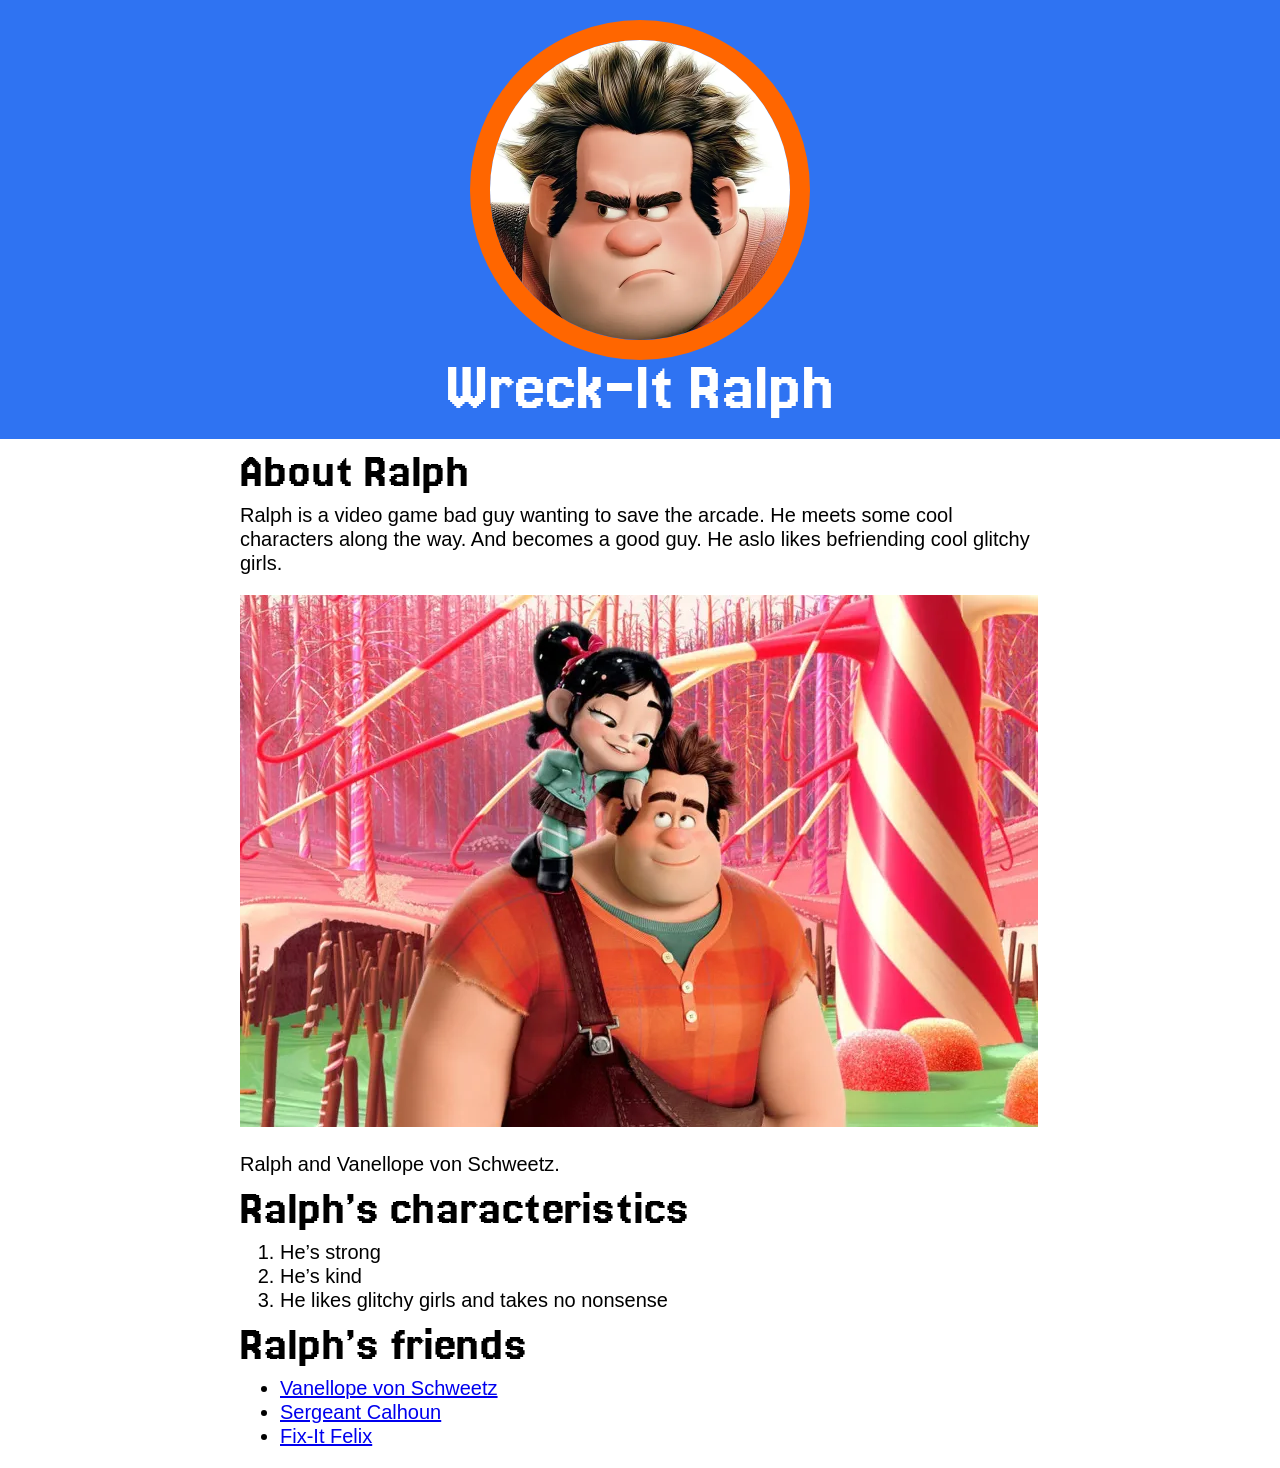
==== index.html @ cbac67f4 "Update index.html" ====
<!doctype html>
<html lang="en">
  <head>
    <meta charset="UTF-8" />
    <meta name="viewport" content="width=device-width, initial-scale=1.0" />
    <title>Wreck-It Ralph</title>
    <link rel="icon" href="./img/ralph-icon.jpeg" />
    <link rel="stylesheet" href="./css/style.css?v=2" />
  </head>
  <body>
    <!-- header -->
    <header>
      <img
        src="./img/ralph-pfp.webp"
        alt="Wreck-It Ralph&#39;s profile picture"
      />
      <h1>Wreck-It Ralph</h1>
    </header>

    <!--main-->
    <main>
      <h2>About Ralph</h2>
      <p>
        Ralph is a video game bad guy wanting to save the arcade. He meets some
        cool characters along the way. And becomes a good guy. He aslo likes
        befriending cool glitchy girls.
      </p>
      <img src="./img/ralph-about.webp" alt="About Ralph" />
      <p class="caption">Ralph and Vanellope von Schweetz.</p>
      <h2>Ralph&rsquo;s characteristics</h2>
      <ol>
        <li>He&rsquo;s strong</li>
        <li>He&rsquo;s kind</li>
        <li>He likes glitchy girls and takes no nonsense</li>
      </ol>
      <h2>Ralph&rsquo;s friends</h2>
      <ul>
        <li>
          <a
            href="https://disney.fandom.com/wiki/Vanellope_von_Schweetz"
            target="_blank"
            >Vanellope von Schweetz</a
          >
        </li>
        <li>
          <a
            href="https://disney.fandom.com/wiki/Sergeant_Calhoun"
            target="_blank"
            >Sergeant Calhoun</a
          >
        </li>
        <li>
          <a
            href="https://disney.fandom.com/wiki/Fix-It_Felix_Jr."
            target="_blank"
            >Fix-It Felix</a
          >
        </li>
      </ul>
    </main>

    <!--footer-->
    <footer></footer>
  </body>
</html>
---- css/style.css ----
@import url("https://fonts.googleapis.com/css2?family=Jersey+20&display=swap");

body {
  font-family: Arial, Helvetica, sans-serif;
  font-size: 20px;
  line-height: 24px;
}

html,
body {
  margin: 0;
  padding: 0;
}

header {
  text-align: center;
  background-color: rgb(47, 115, 242);
  padding: 20px;
}

header img {
  width: 300px;
  height: 300px;
  border: 20px solid rgb(255, 102, 0);
  border-radius: 50%;
}

h1 {
  font-family: "Jersey 20", sans-serif;
  font-weight: 400;
  font-style: normal;
  font-size: 70px;
  margin: 10px 0 20px 0;
  color: white;
}

h2 {
  font-family: "Jersey 20", sans-serif;
  font-weight: 400;
  font-style: normal;
  font-size: 50px;
  margin: 20px 0;
}
main {
  width: 800px;
  margin: 0 auto;
}

main img {
  max-width: 100%;
}
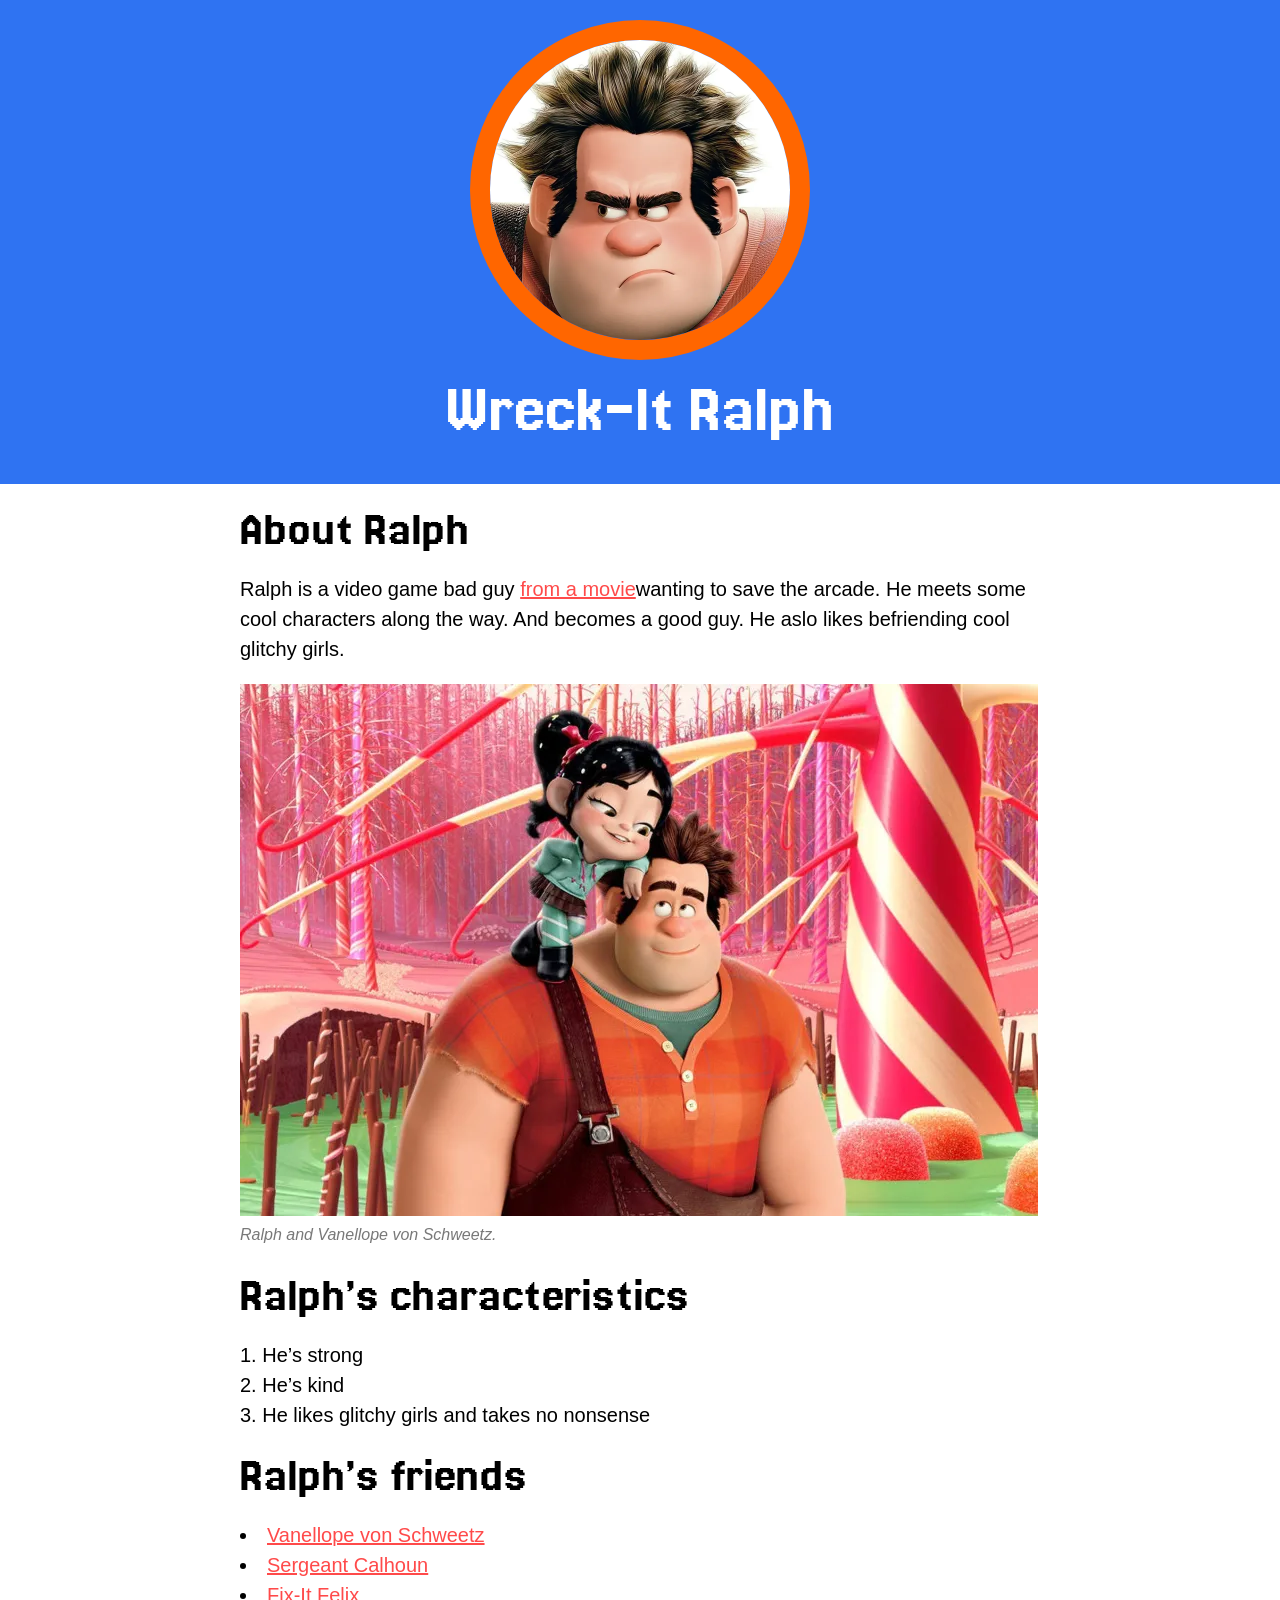
==== commit 7bc1b06d: "Update index.html" ====
--- a/index.html
+++ b/index.html
@@ -21,9 +21,12 @@
     <main>
       <h2>About Ralph</h2>
       <p>
-        Ralph is a video game bad guy wanting to save the arcade. He meets some
-        cool characters along the way. And becomes a good guy. He aslo likes
-        befriending cool glitchy girls.
+        Ralph is a video game bad guy
+        <a href="https://www.imdb.com/title/tt1772341/" target="_blank"
+          >from a movie</a
+        >wanting to save the arcade. He meets some cool characters along the
+        way. And becomes a good guy. He aslo likes befriending cool glitchy
+        girls.
       </p>
       <img src="./img/ralph-about.webp" alt="About Ralph" />
       <p class="caption">Ralph and Vanellope von Schweetz.</p>
--- a/css/style.css
+++ b/css/style.css
@@ -2,14 +2,45 @@
 
 body {
   font-family: Arial, Helvetica, sans-serif;
-  font-size: 20px;
-  line-height: 24px;
 }
 
 html,
 body {
   margin: 0;
   padding: 0;
+}
+
+p,
+ul,
+ol {
+  font-size: 20px;
+  line-height: 30px;
+}
+
+ul,
+ol {
+  padding: 0;
+  list-style-position: inside;
+}
+
+a,
+a:visited {
+  color: rgb(255, 74, 74);
+}
+
+a:hover {
+  color: rgb(74, 119, 255);
+}
+
+a:active {
+  color: rgb(164, 74, 255);
+}
+
+p.caption {
+  font-size: 16px;
+  color: rgb(120, 120, 120);
+  font-style: oblique;
+  margin: 0;
 }
 
 header {
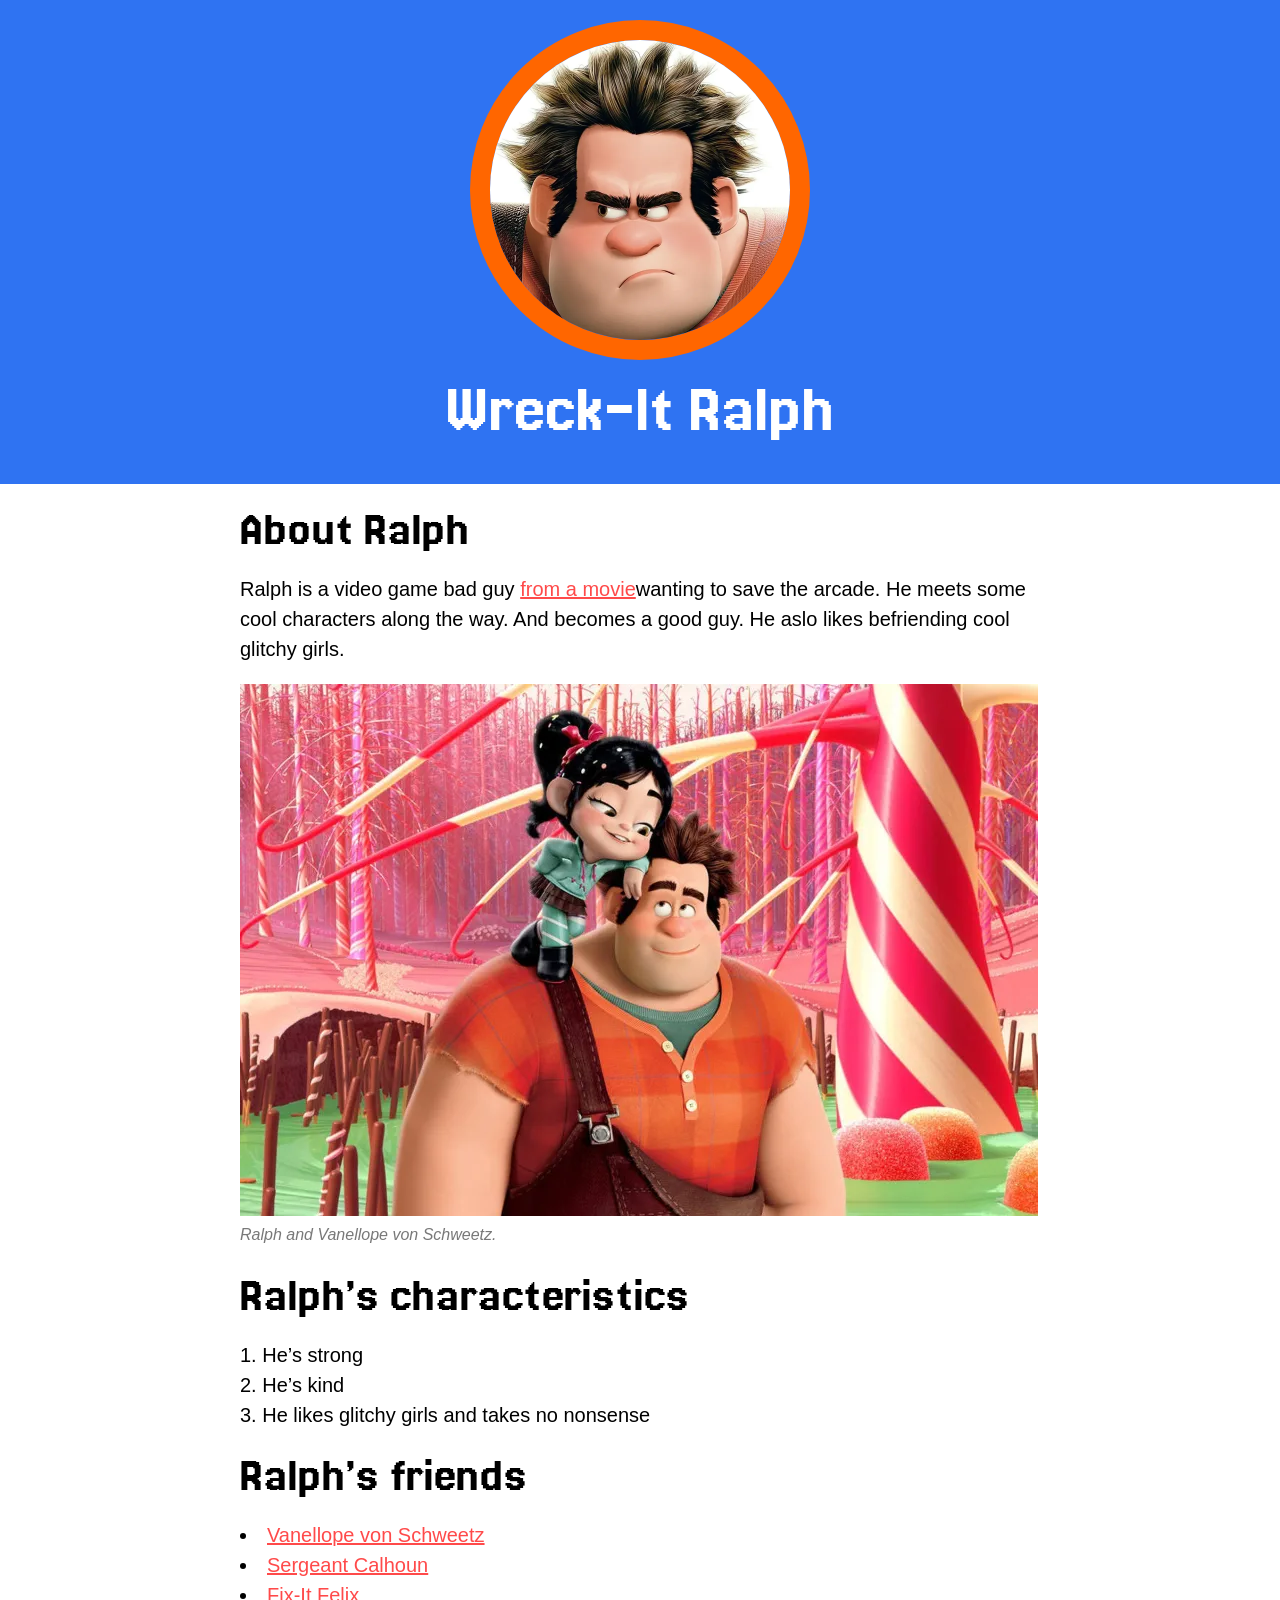
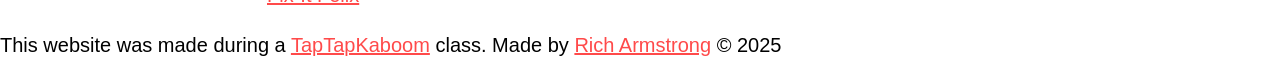
==== commit 32c0f3f3: "Update index.html" ====
--- a/index.html
+++ b/index.html
@@ -63,6 +63,16 @@
     </main>
 
     <!--footer-->
-    <footer></footer>
+    <footer>
+      <p>
+        This website was made during a
+        <a href="https://www.taptapkaboom.com" target="_blank">TapTapKaboom</a>
+        class. Made by
+        <a href="https://www.richarmstrong.net" target="_blank"
+          >Rich Armstrong</a
+        >
+        &#169; 2025
+      </p>
+    </footer>
   </body>
 </html>
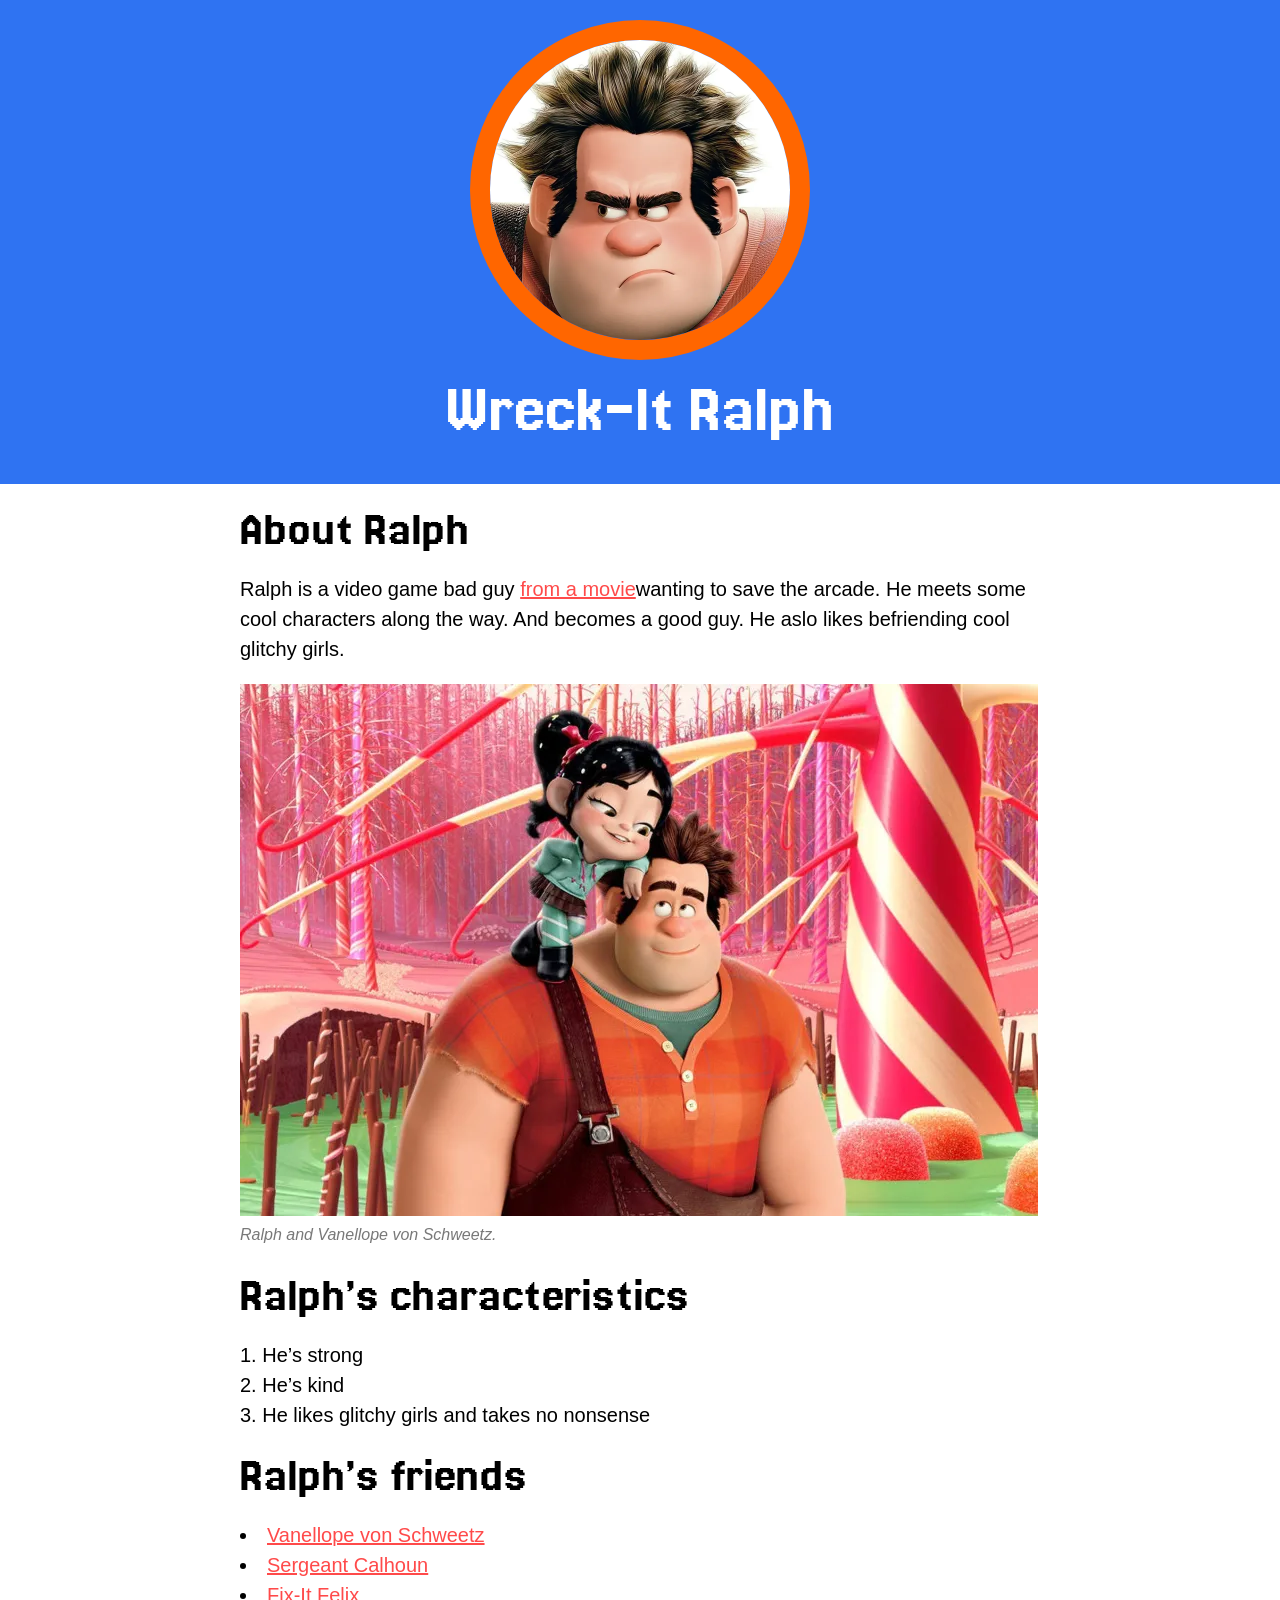
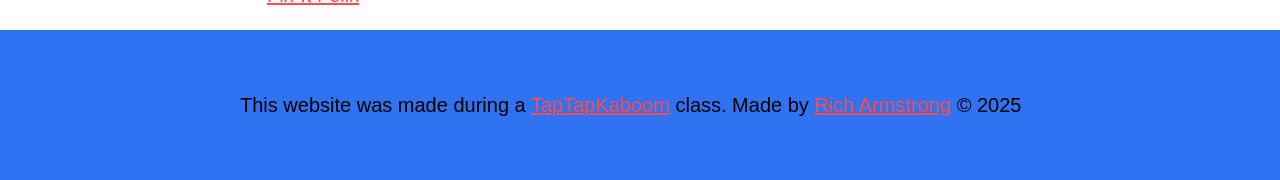
==== commit c20a532b: "Update index.html" ====
--- a/index.html
+++ b/index.html
@@ -64,15 +64,19 @@
 
     <!--footer-->
     <footer>
-      <p>
-        This website was made during a
-        <a href="https://www.taptapkaboom.com" target="_blank">TapTapKaboom</a>
-        class. Made by
-        <a href="https://www.richarmstrong.net" target="_blank"
-          >Rich Armstrong</a
-        >
-        &#169; 2025
-      </p>
+      <div class="content">
+        <p>
+          This website was made during a
+          <a href="https://www.taptapkaboom.com" target="_blank"
+            >TapTapKaboom</a
+          >
+          class. Made by
+          <a href="https://www.richarmstrong.net" target="_blank"
+            >Rich Armstrong</a
+          >
+          &#169; 2025
+        </p>
+      </div>
     </footer>
   </body>
 </html>
--- a/css/style.css
+++ b/css/style.css
@@ -80,3 +80,13 @@
 main img {
   max-width: 100%;
 }
+
+footer {
+  background-color: rgb(47, 115, 242);
+  padding: 40px;
+}
+
+footer .content {
+  width: 800px;
+  margin: 0 auto;
+}
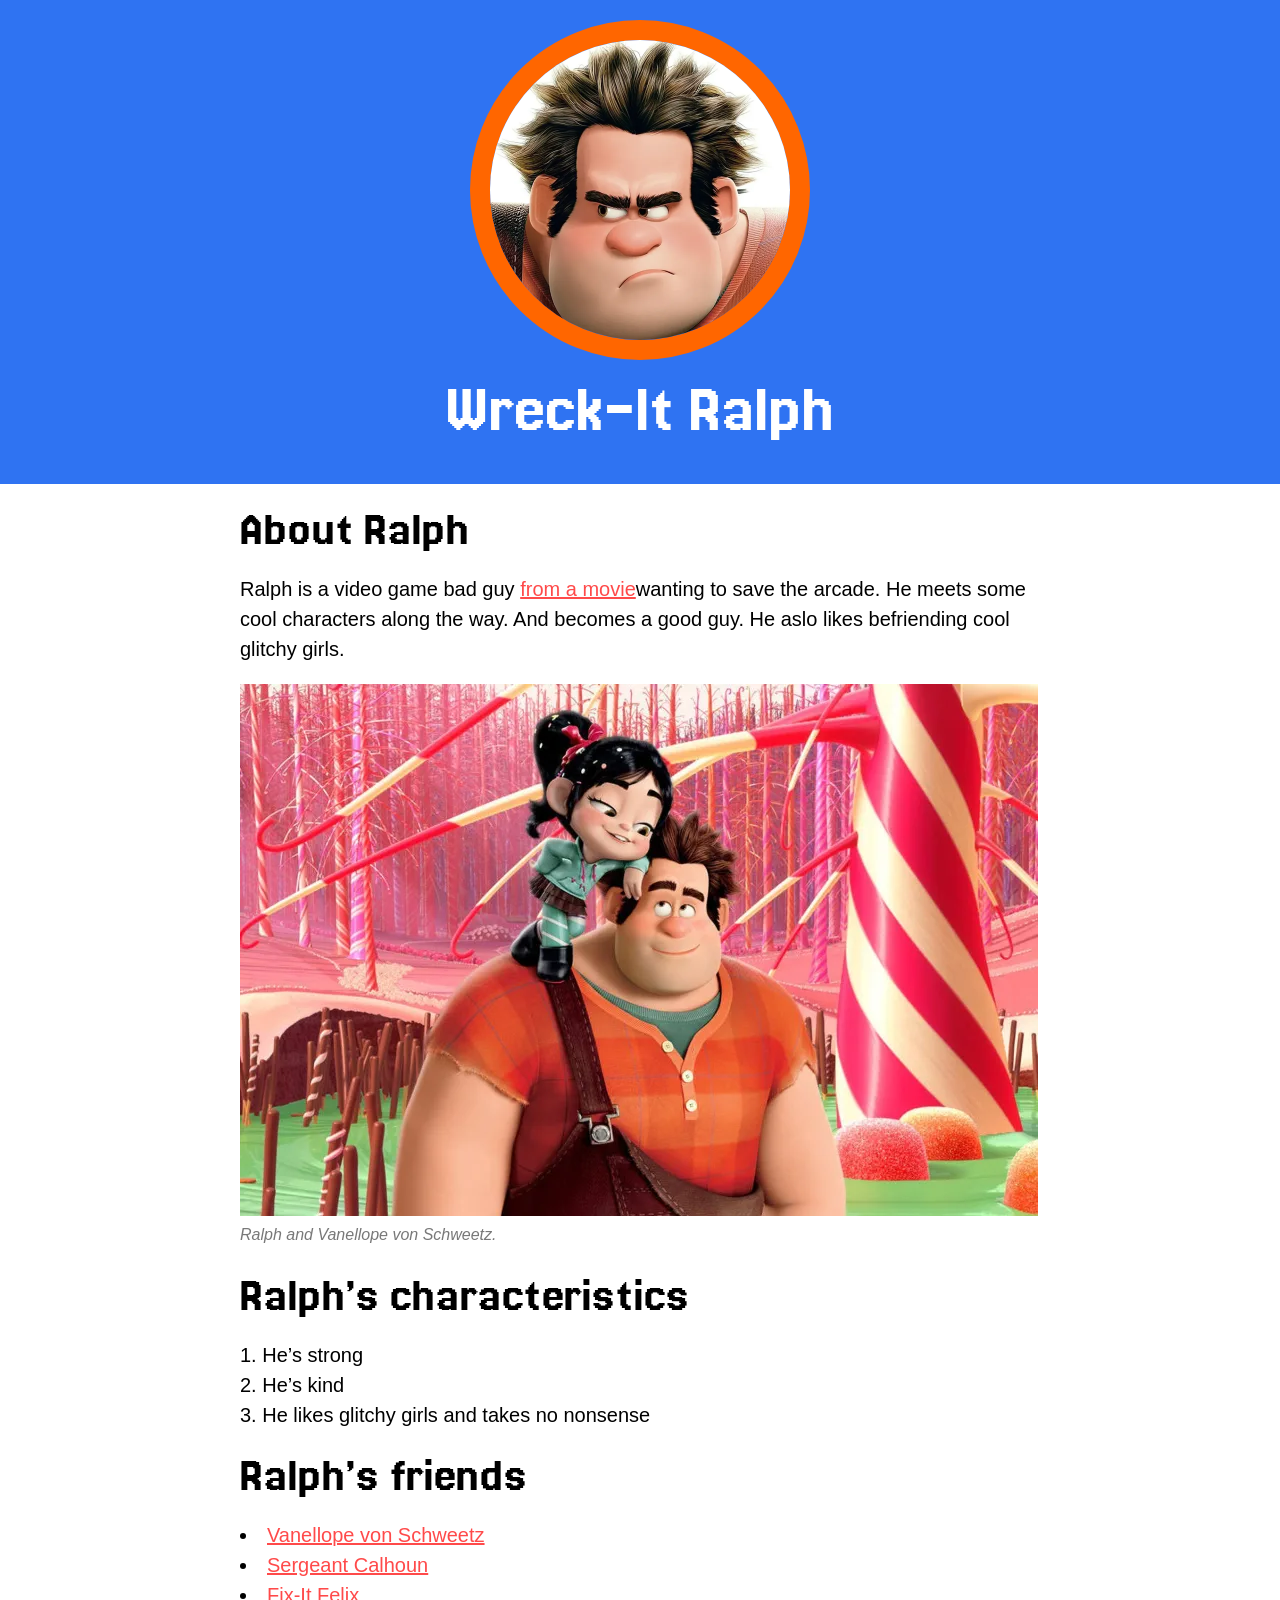
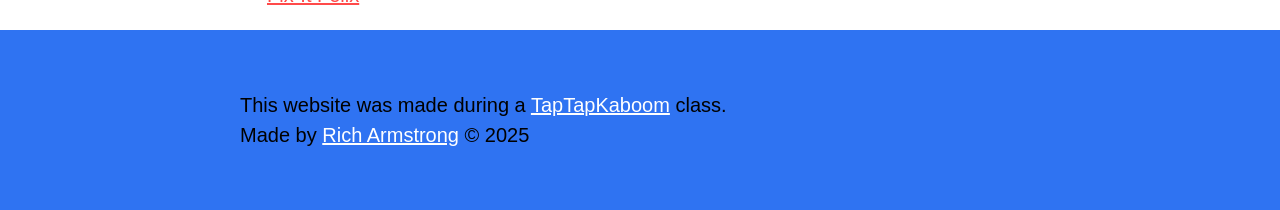
==== commit f8fe69bf: "Update index.html" ====
--- a/index.html
+++ b/index.html
@@ -70,7 +70,7 @@
           <a href="https://www.taptapkaboom.com" target="_blank"
             >TapTapKaboom</a
           >
-          class. Made by
+          class. <br />Made by
           <a href="https://www.richarmstrong.net" target="_blank"
             >Rich Armstrong</a
           >
--- a/css/style.css
+++ b/css/style.css
@@ -90,3 +90,12 @@
   width: 800px;
   margin: 0 auto;
 }
+
+footer a,
+footer a:visited {
+  color: white;
+}
+
+footer a:hover {
+  color: rgb(255, 192, 74);
+}
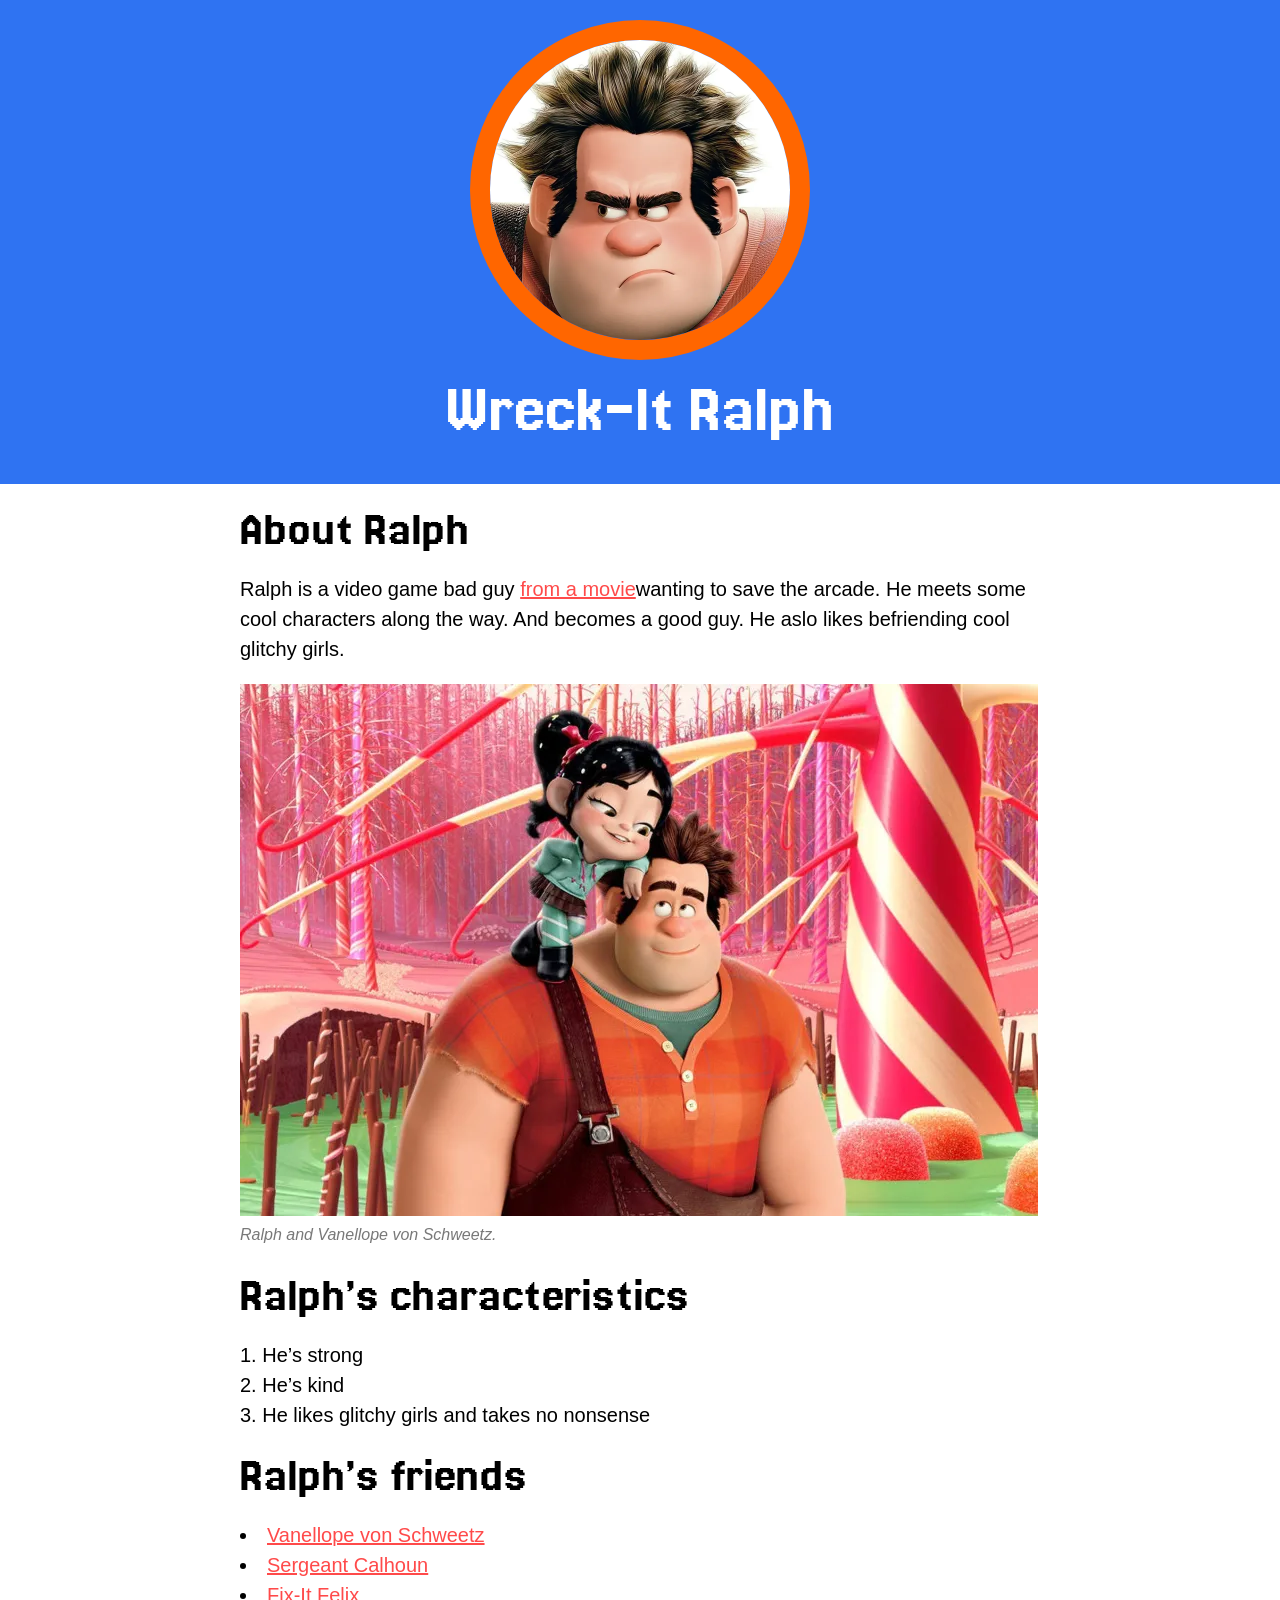
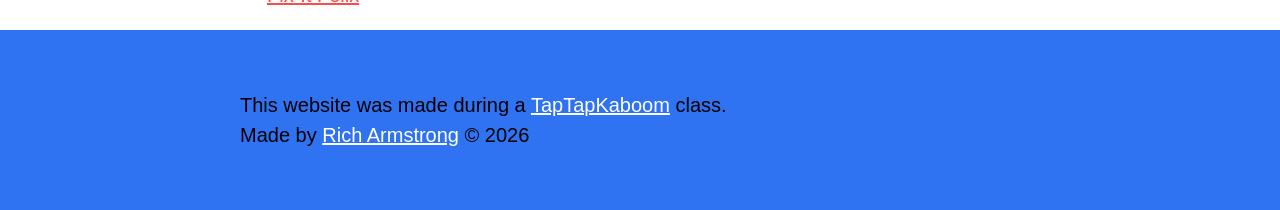
==== commit 5bcadda8: "Update index.html" ====
--- a/index.html
+++ b/index.html
@@ -74,7 +74,7 @@
           <a href="https://www.richarmstrong.net" target="_blank"
             >Rich Armstrong</a
           >
-          &#169; 2025
+          &#169; 2026
         </p>
       </div>
     </footer>
--- a/css/style.css
+++ b/css/style.css
@@ -99,3 +99,6 @@
 footer a:hover {
   color: rgb(255, 192, 74);
 }
+a:active {
+  color: rgb(164, 74, 255);
+}
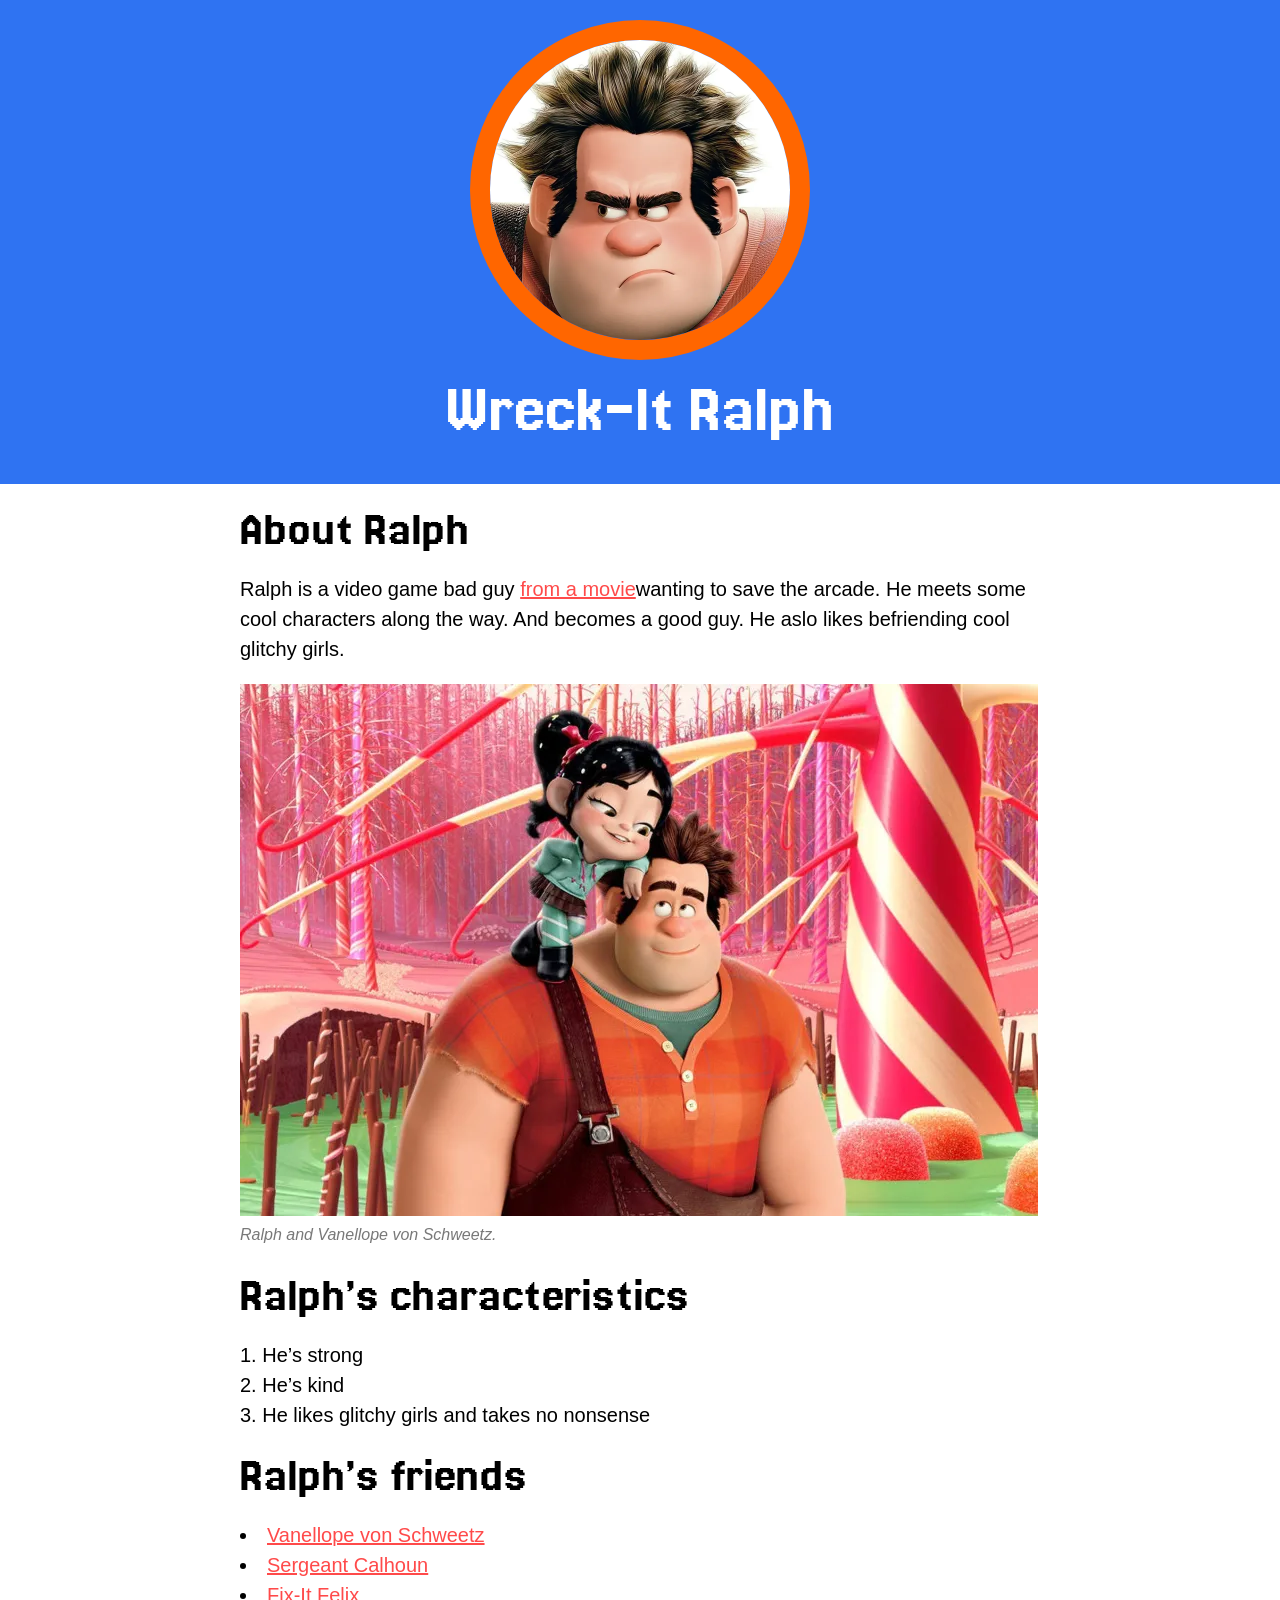
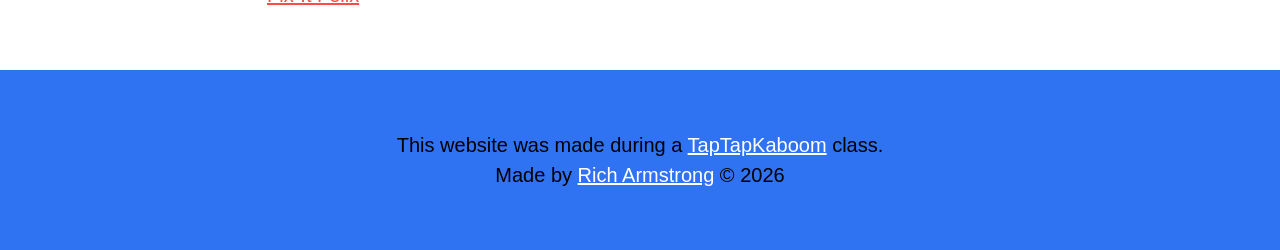
==== commit 1fd00bc2: "Update index.html" ====
--- a/index.html
+++ b/index.html
@@ -2,7 +2,10 @@
 <html lang="en">
   <head>
     <meta charset="UTF-8" />
-    <meta name="viewport" content="width=device-width, initial-scale=1.0" />
+    <meta
+      name="viewport"
+      content="width=device-width, user-scalable=no, initial-scale=1.0"
+    />
     <title>Wreck-It Ralph</title>
     <link rel="icon" href="./img/ralph-icon.jpeg" />
     <link rel="stylesheet" href="./css/style.css?v=2" />
--- a/css/style.css
+++ b/css/style.css
@@ -84,6 +84,8 @@
 footer {
   background-color: rgb(47, 115, 242);
   padding: 40px;
+  text-align: center;
+  margin-top: 60px;
 }
 
 footer .content {
@@ -99,6 +101,3 @@
 footer a:hover {
   color: rgb(255, 192, 74);
 }
-a:active {
-  color: rgb(164, 74, 255);
-}
